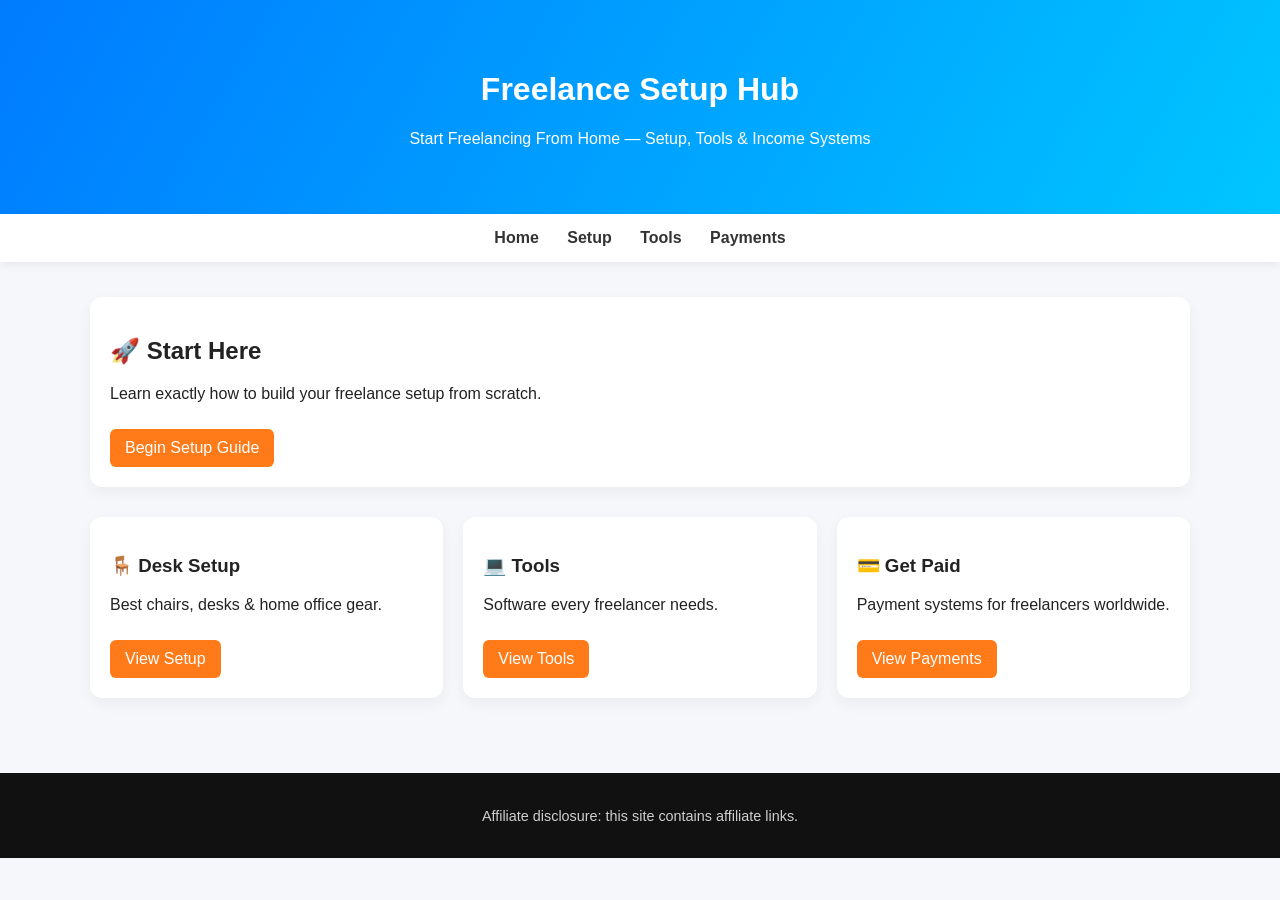
==== index.html @ 73a21e50 "Add files via upload" ====
<!DOCTYPE html>
<html>
<head>
<title>Freelance Setup Hub</title>
<link rel="stylesheet" href="style.css">
</head>

<body>

<header>
    <h1>Freelance Setup Hub</h1>
    <p>Start Freelancing From Home — Setup, Tools & Income Systems</p>
</header>

<nav>
    <a href="index.html">Home</a>
    <a href="setup.html">Setup</a>
    <a href="tools.html">Tools</a>
    <a href="payments.html">Payments</a>
</nav>

<div class="container">

<div class="card">
    <h2>🚀 Start Here</h2>
    <p>Learn exactly how to build your freelance setup from scratch.</p>
    <a class="btn" href="setup.html">Begin Setup Guide</a>
</div>

<div class="grid">

<div class="card">
    <h3>🪑 Desk Setup</h3>
    <p>Best chairs, desks & home office gear.</p>
    <a class="btn" href="setup.html">View Setup</a>
</div>

<div class="card">
    <h3>💻 Tools</h3>
    <p>Software every freelancer needs.</p>
    <a class="btn" href="tools.html">View Tools</a>
</div>

<div class="card">
    <h3>💳 Get Paid</h3>
    <p>Payment systems for freelancers worldwide.</p>
    <a class="btn" href="payments.html">View Payments</a>
</div>

</div>

</div>

<footer>
<p class="small">Affiliate disclosure: this site contains affiliate links.</p>
</footer>

</body>
</html>
---- style.css ----
body {
    font-family: 'Segoe UI', sans-serif;
    margin: 0;
    background: #f5f7fb;
    color: #222;
}

header {
    background: linear-gradient(120deg, #007BFF, #00c6ff);
    color: white;
    padding: 50px 20px;
    text-align: center;
}

nav {
    background: white;
    padding: 15px;
    text-align: center;
    box-shadow: 0 2px 10px rgba(0,0,0,0.08);
}

nav a {
    margin: 0 12px;
    text-decoration: none;
    color: #333;
    font-weight: 600;
}

.container {
    max-width: 1100px;
    margin: auto;
    padding: 20px;
}

.card {
    background: white;
    padding: 20px;
    margin: 15px 0;
    border-radius: 12px;
    box-shadow: 0 5px 15px rgba(0,0,0,0.05);
}

.grid {
    display: grid;
    grid-template-columns: repeat(auto-fit, minmax(250px, 1fr));
    gap: 20px;
}

.btn {
    display: inline-block;
    background: #ff7a18;
    color: white;
    padding: 10px 15px;
    border-radius: 6px;
    text-decoration: none;
    margin-top: 10px;
}

footer {
    background: #111;
    color: white;
    text-align: center;
    padding: 20px;
    margin-top: 40px;
}

.small {
    font-size: 0.9em;
    opacity: 0.8;
}
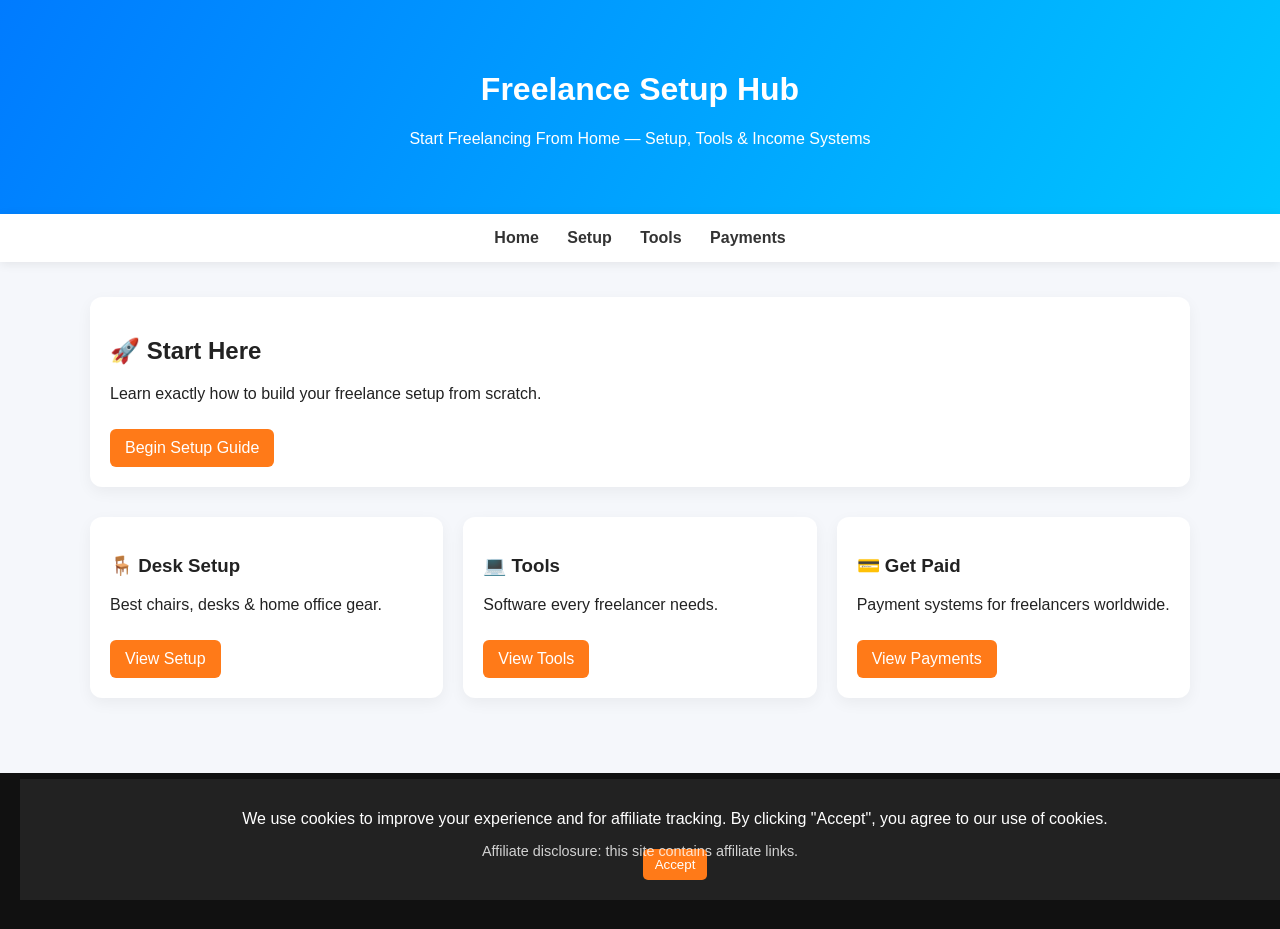
==== commit 1e49d173: "Update index.html" ====
--- a/index.html
+++ b/index.html
@@ -52,8 +52,34 @@
 </div>
 
 <footer>
+
+<div id="cookie-banner" style="position:fixed;bottom:0;width:100%;background:#222;color:#fff;padding:15px;text-align:center;display:none;">
+    <p>
+        We use cookies to improve your experience and for affiliate tracking. 
+        By clicking "Accept", you agree to our use of cookies.
+    </p>
+    <button onclick="acceptCookies()" style="padding:8px 12px;margin:5px;background:#ff7a18;color:white;border:none;border-radius:5px;">Accept</button>
+</div>
+
+<script>
+function acceptCookies() {
+    localStorage.setItem("cookiesAccepted", "true");
+    document.getElementById("cookie-banner").style.display = "none";
+}
+
+window.onload = function() {
+    if (!localStorage.getItem("cookiesAccepted")) {
+        document.getElementById("cookie-banner").style.display = "block";
+    }
+}
+</script>
+
+<p>
+<a href="privacy.html" style="color:white;">Privacy Policy</a>
+</p>
+
 <p class="small">Affiliate disclosure: this site contains affiliate links.</p>
-</footer>
+<p>© 2026 Freelance Setup Hub</p>
 
 </body>
-</html>+</html>
